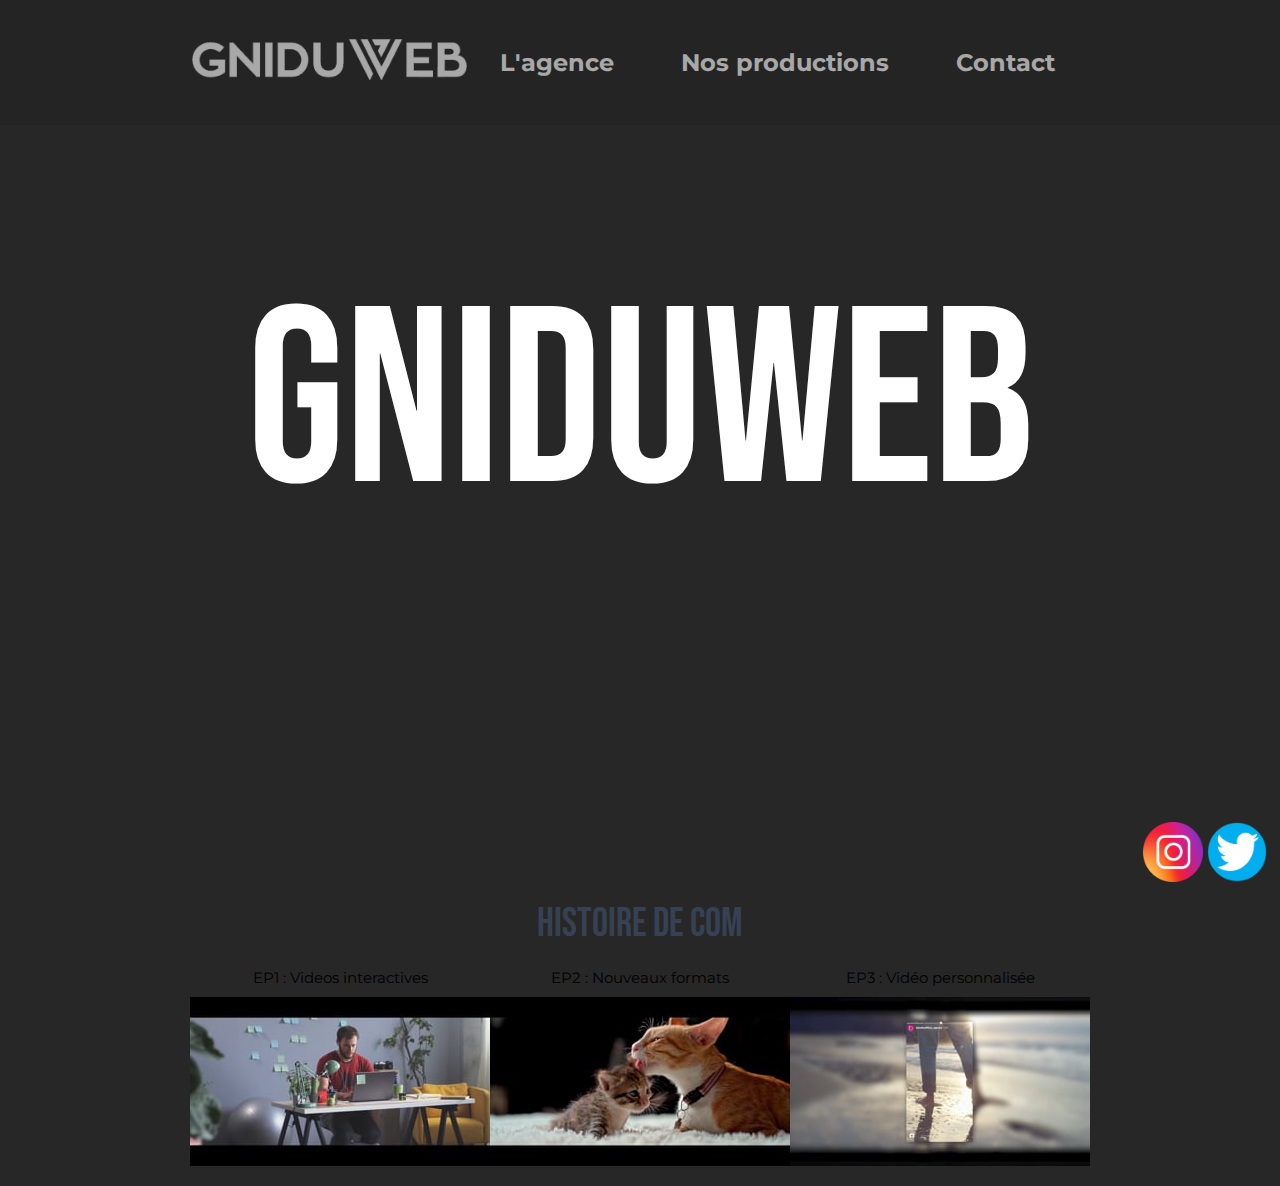
==== gniduweb/index.html @ 2ecb062d "Add files" ====
<!DOCTYPE html>
<html lang="fr">
<head>
	<title>Boite à films - version 1</title>
	<meta charset="utf-8">
	<link rel="stylesheet" href="./style.css" type="text/css" media="all">
	<meta name="viewport" content="width=device-width, initial-scale=1.0, shrink-to-fit=no">
	<link rel="preconnect" href="https://fonts.gstatic.com"> 
	<link href="https://fonts.googleapis.com/css2?family=Montserrat&display=swap" rel="stylesheet">
	<link href="https://fonts.googleapis.com/css2?family=Bebas+Neue&display=swap" rel="stylesheet">
</head>
<body>
	<header>
		<nav>
			<a href="#"><img src="./medias/imgs/logo.png" alt="Logo de la boite à films" /></a>
			<div >
				<a href="#">L'agence</a>
			    <a href="#">Nos productions</a>
				<a href="#">Contact</a>
			</div>
		</nav>
	</header>
	<div id="h2effet">
		<img id="twitter" src="./medias/imgs/twitter.png" alt="twitter" />
		<img id="insta" src="./medias/imgs/insta.webp" alt="instagram" />
		<h1 id="gniduweb">gniduweb</h1>
		<video id="intro" src="./medias/videos/video-intro.mp4" autoplay muted loop>
		</video>
	</div>
	<section>
		<h1>Histoire de com</h1>
		<div>
			<figure>
				<img src="./medias/imgs/real1.jpg" alt="real baf"/>
				<figcaption>
					<p>EP1 : Videos interactives</p>
				</figcaption>
			</figure>
			<figure>
				<img src="./medias/imgs/real2.jpg" alt="real baf"/>
				<figcaption>
					<p>EP2 : Nouveaux formats</p>
				</figcaption>
			</figure>
			<figure>
				<img src="./medias/imgs/real3.jpg" alt="real baf"/>
				<figcaption>
					<p>EP3 : Vidéo personnalisée</p>
				</figcaption>
			</figure>
			
		</div>
	</section>
	
	
</body>
</html>
---- gniduweb/style.css ----
html 
{	font-size:15px;
font-family:'Montserrat', sans-serif;
}
*
{	box-sizing:border-box;
	margin: 0px;
	
}
*::-webkit-scrollbar {
	display: none;
  }
header
{	background:#242424;
	opacity:0.6;
	height:125px;
	display:flex;
	justify-content: center;
	align-items: center;
	position:fixed;
	top:0px;
	left:0px;
	z-index :999 ;
	width:100%;
}
header > nav  img
{	
	width:275px;
	height:auto;
}

a
{	text-decoration:none;
	color:white;
	font-size: 1.6em;
	font-weight: bold;
}

header > nav{
	width:70%;
	display: flex;
}

nav > div { 
	display: flex;
	flex:1;
	justify-content: space-around;
	align-items: center;
}

body > div{
	height :100vh;
	background :transparent ;
	position :relative ;
	overflow :hidden
}


h1{
	text-align: center;
	font-weight: normal;
	font-family: 'bebas neue', sans-serif; 
	font-size: 40px;
	text-transform:capitalize;
	color: #364253;

}

section > div{
display: flex;
justify-content: center;
padding: 20px 20px;
}

figure{

display: flex;
flex-direction: column-reverse;
text-align: center;

}

video{ 
	min-width:100%;
	min-height:100%;
	object-fit: cover;
	position:absolute;
	top:50%;
	left:50%;
	transform:translateX(-50%) translateY(-50%);
	overflow:hidden;
	z-index: -213;
	
	}

figcaption{
	margin-bottom: 10px;
}


#gniduweb {
	margin-top: 20%;
	display: flex;
	justify-content: center;
	font-size:250px;
	color:white;
	
	transition: all 1s;
	animation: spawn 2s ease;
	}



@keyframes spawn {
	0% {
		opacity: 0%;
	}

	50% {
		opacity: 50%;
	}

	100% {
		opacity: 100%;
	}
}


#gniduweb:hover {
	transform: scale(1.1);
}

#insta {

	width: 60px;
	position: absolute;
	right: 6%;
	bottom:2%;
	transition:all 1s;
}

#insta:hover {transform:scale(1.2);

}




#twitter{
	width: 60px;
	position: absolute;
	right: 1%;
	bottom:2%;
	transition:all 1s;
}	

#twitter:hover {transform:scale(1.2);}


div > a:hover{transform:scale(1.05);}


div > a {transition:all 0.25s;}


body{background-color: rgb(39, 39, 39);}
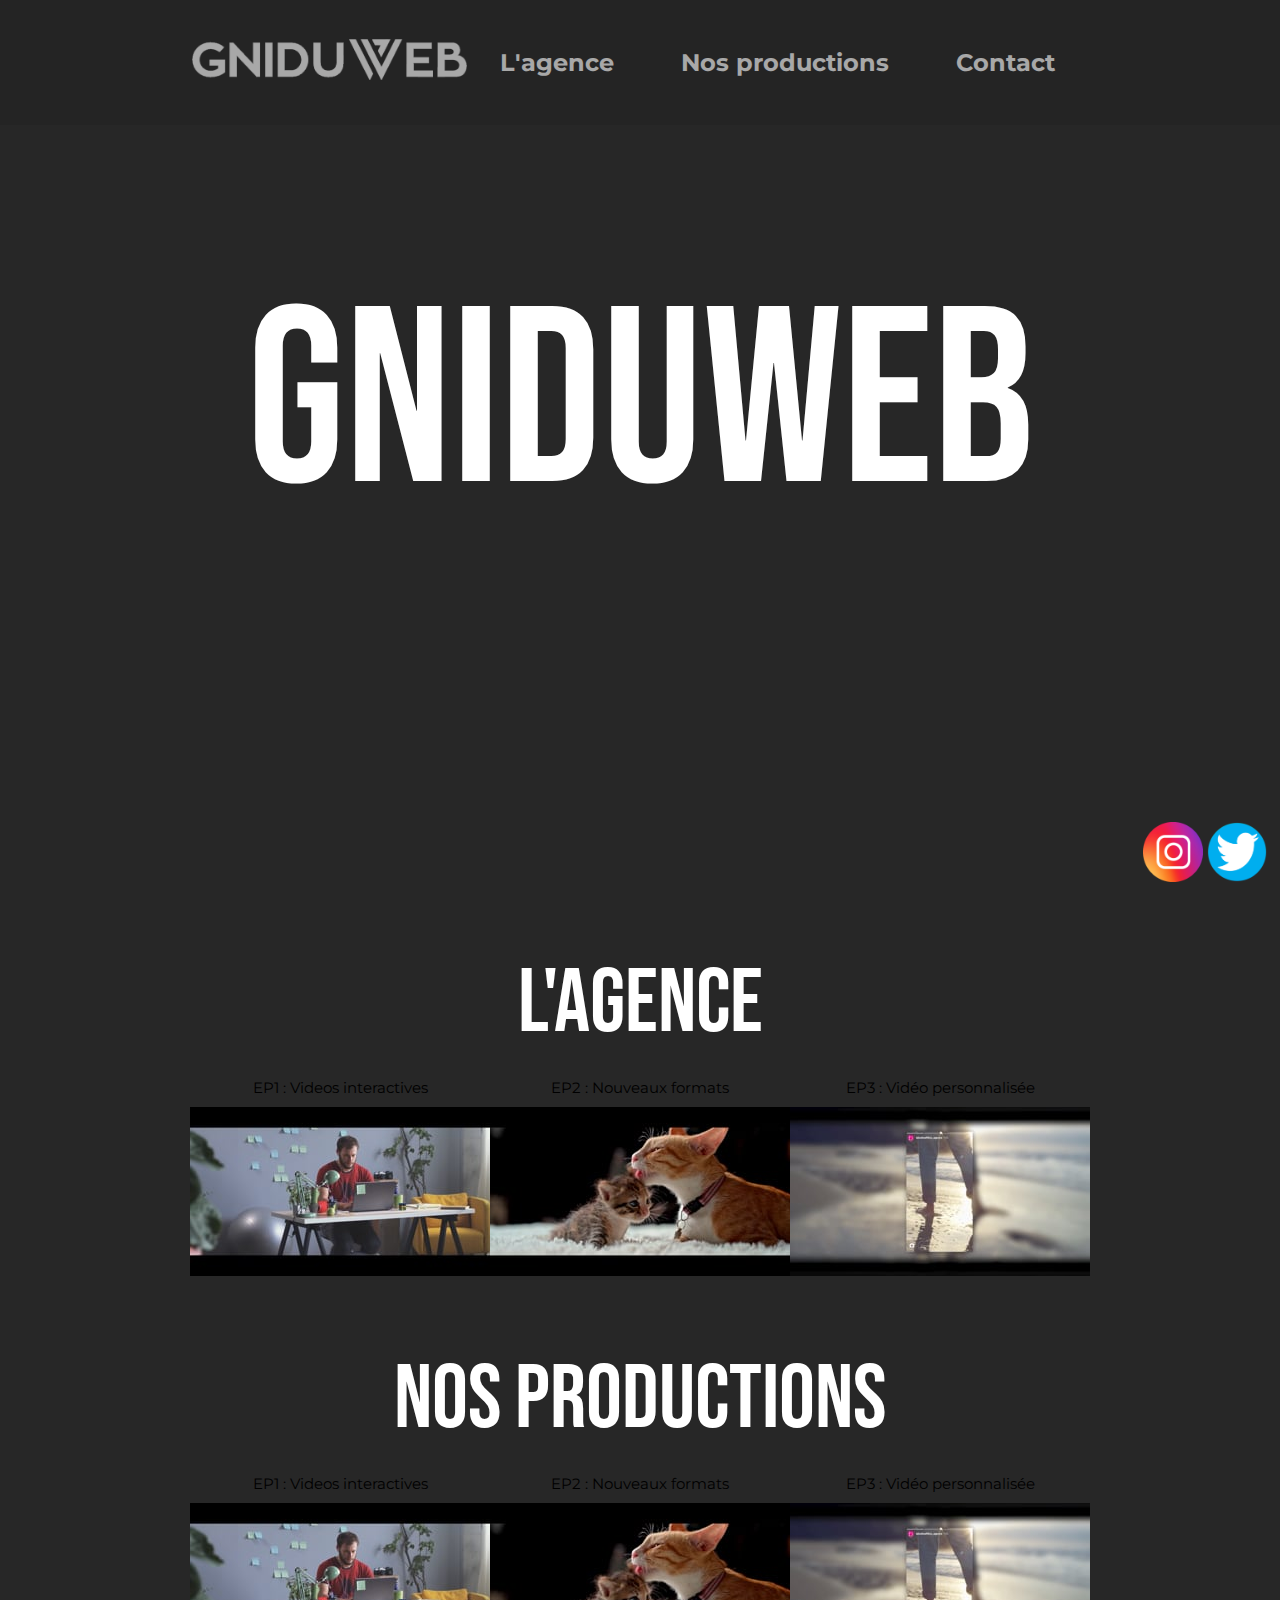
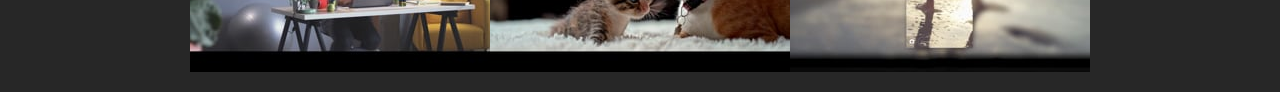
==== commit ff401874: "Update link" ====
--- a/gniduweb/index.html
+++ b/gniduweb/index.html
@@ -14,8 +14,8 @@
 		<nav>
 			<a href="#"><img src="./medias/imgs/logo.png" alt="Logo de la boite à films" /></a>
 			<div >
-				<a href="#">L'agence</a>
-			    <a href="#">Nos productions</a>
+				<a href="#agence">L'agence</a>
+			    <a href="#prod">Nos productions</a>
 				<a href="#">Contact</a>
 			</div>
 		</nav>
@@ -28,7 +28,31 @@
 		</video>
 	</div>
 	<section>
-		<h1>Histoire de com</h1>
+		<h1 id="agence">L'agence</h1>
+		<div>
+			<figure>
+				<img src="./medias/imgs/real1.jpg" alt="real baf"/>
+				<figcaption>
+					<p>EP1 : Videos interactives</p>
+				</figcaption>
+			</figure>
+			<figure>
+				<img src="./medias/imgs/real2.jpg" alt="real baf"/>
+				<figcaption>
+					<p>EP2 : Nouveaux formats</p>
+				</figcaption>
+			</figure>
+			<figure>
+				<img src="./medias/imgs/real3.jpg" alt="real baf"/>
+				<figcaption>
+					<p>EP3 : Vidéo personnalisée</p>
+				</figcaption>
+			</figure>
+			
+		</div>
+	</section>
+	<section>
+		<h1 id="prod">Nos productions</h1>
 		<div>
 			<figure>
 				<img src="./medias/imgs/real1.jpg" alt="real baf"/>
--- a/gniduweb/style.css
+++ b/gniduweb/style.css
@@ -163,4 +163,17 @@
 div > a {transition:all 0.25s;}
 
 
-body{background-color: rgb(39, 39, 39);}+body{background-color: rgb(39, 39, 39);}
+
+#agence{
+	color:white;
+margin-top:50px;
+font-size: 90px;
+}
+
+#prod{
+	color:white;
+margin-top:50px;
+font-size: 90px;
+}
+
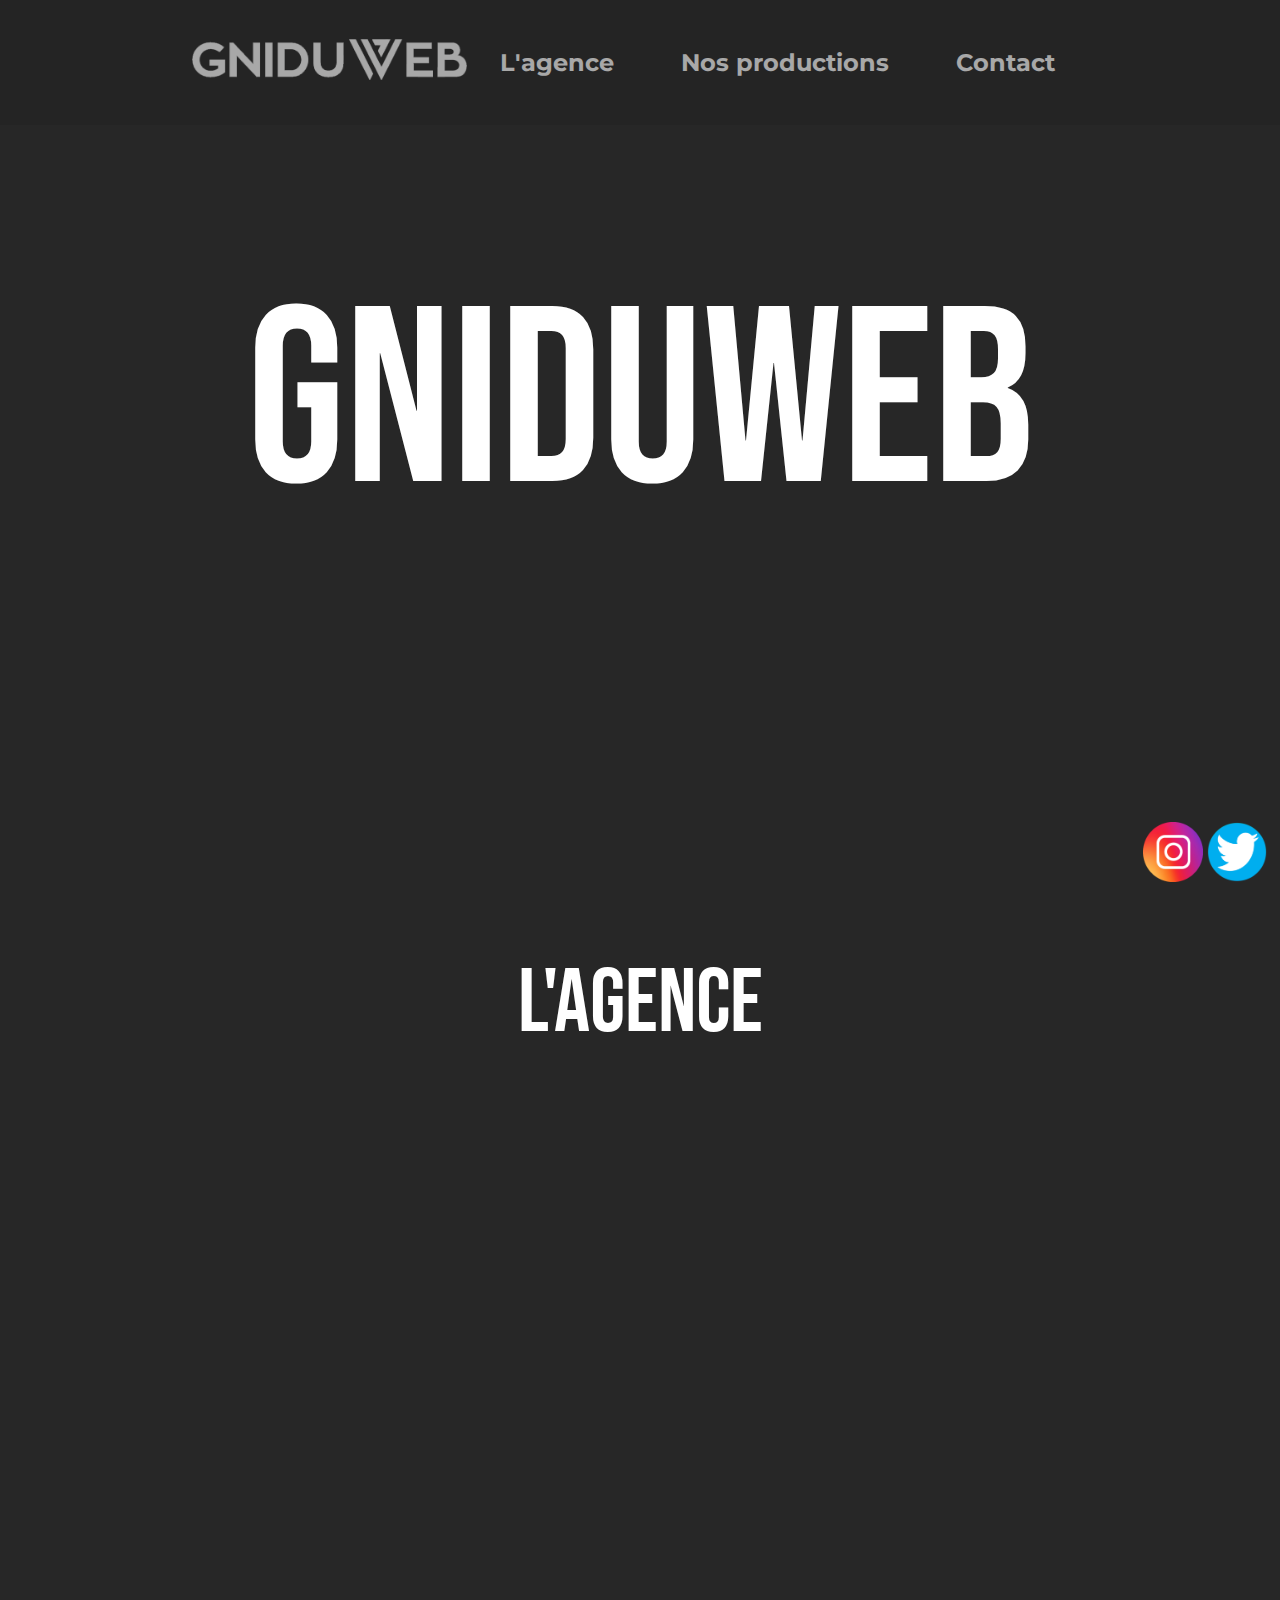
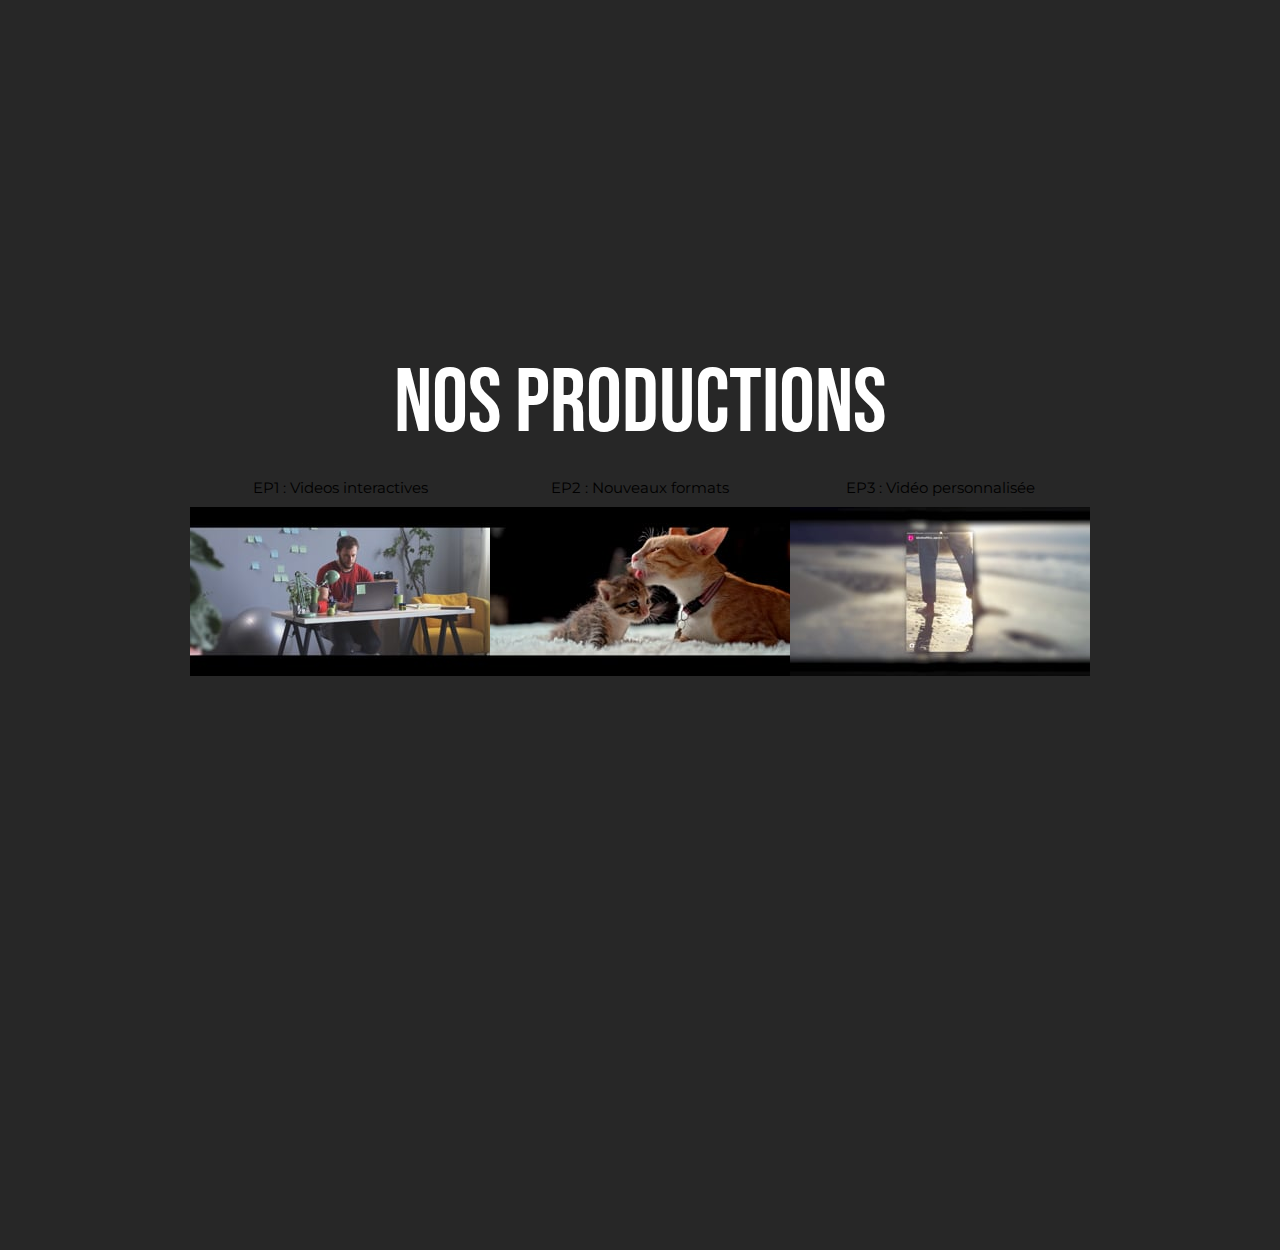
==== commit a99c11b2: "Update link" ====
--- a/gniduweb/index.html
+++ b/gniduweb/index.html
@@ -27,31 +27,14 @@
 		<video id="intro" src="./medias/videos/video-intro.mp4" autoplay muted loop>
 		</video>
 	</div>
-	<section>
+	<section class="agence">
 		<h1 id="agence">L'agence</h1>
 		<div>
-			<figure>
-				<img src="./medias/imgs/real1.jpg" alt="real baf"/>
-				<figcaption>
-					<p>EP1 : Videos interactives</p>
-				</figcaption>
-			</figure>
-			<figure>
-				<img src="./medias/imgs/real2.jpg" alt="real baf"/>
-				<figcaption>
-					<p>EP2 : Nouveaux formats</p>
-				</figcaption>
-			</figure>
-			<figure>
-				<img src="./medias/imgs/real3.jpg" alt="real baf"/>
-				<figcaption>
-					<p>EP3 : Vidéo personnalisée</p>
-				</figcaption>
-			</figure>
+			
 			
 		</div>
 	</section>
-	<section>
+	<section class="prod">
 		<h1 id="prod">Nos productions</h1>
 		<div>
 			<figure>
--- a/gniduweb/style.css
+++ b/gniduweb/style.css
@@ -173,7 +173,18 @@
 
 #prod{
 	color:white;
-margin-top:50px;
+margin-top:100px;
 font-size: 90px;
 }
 
+
+.agence{height:100vh;
+width:auto;}
+
+
+.prod{
+	height:100vh;
+	width:auto;
+
+}
+	
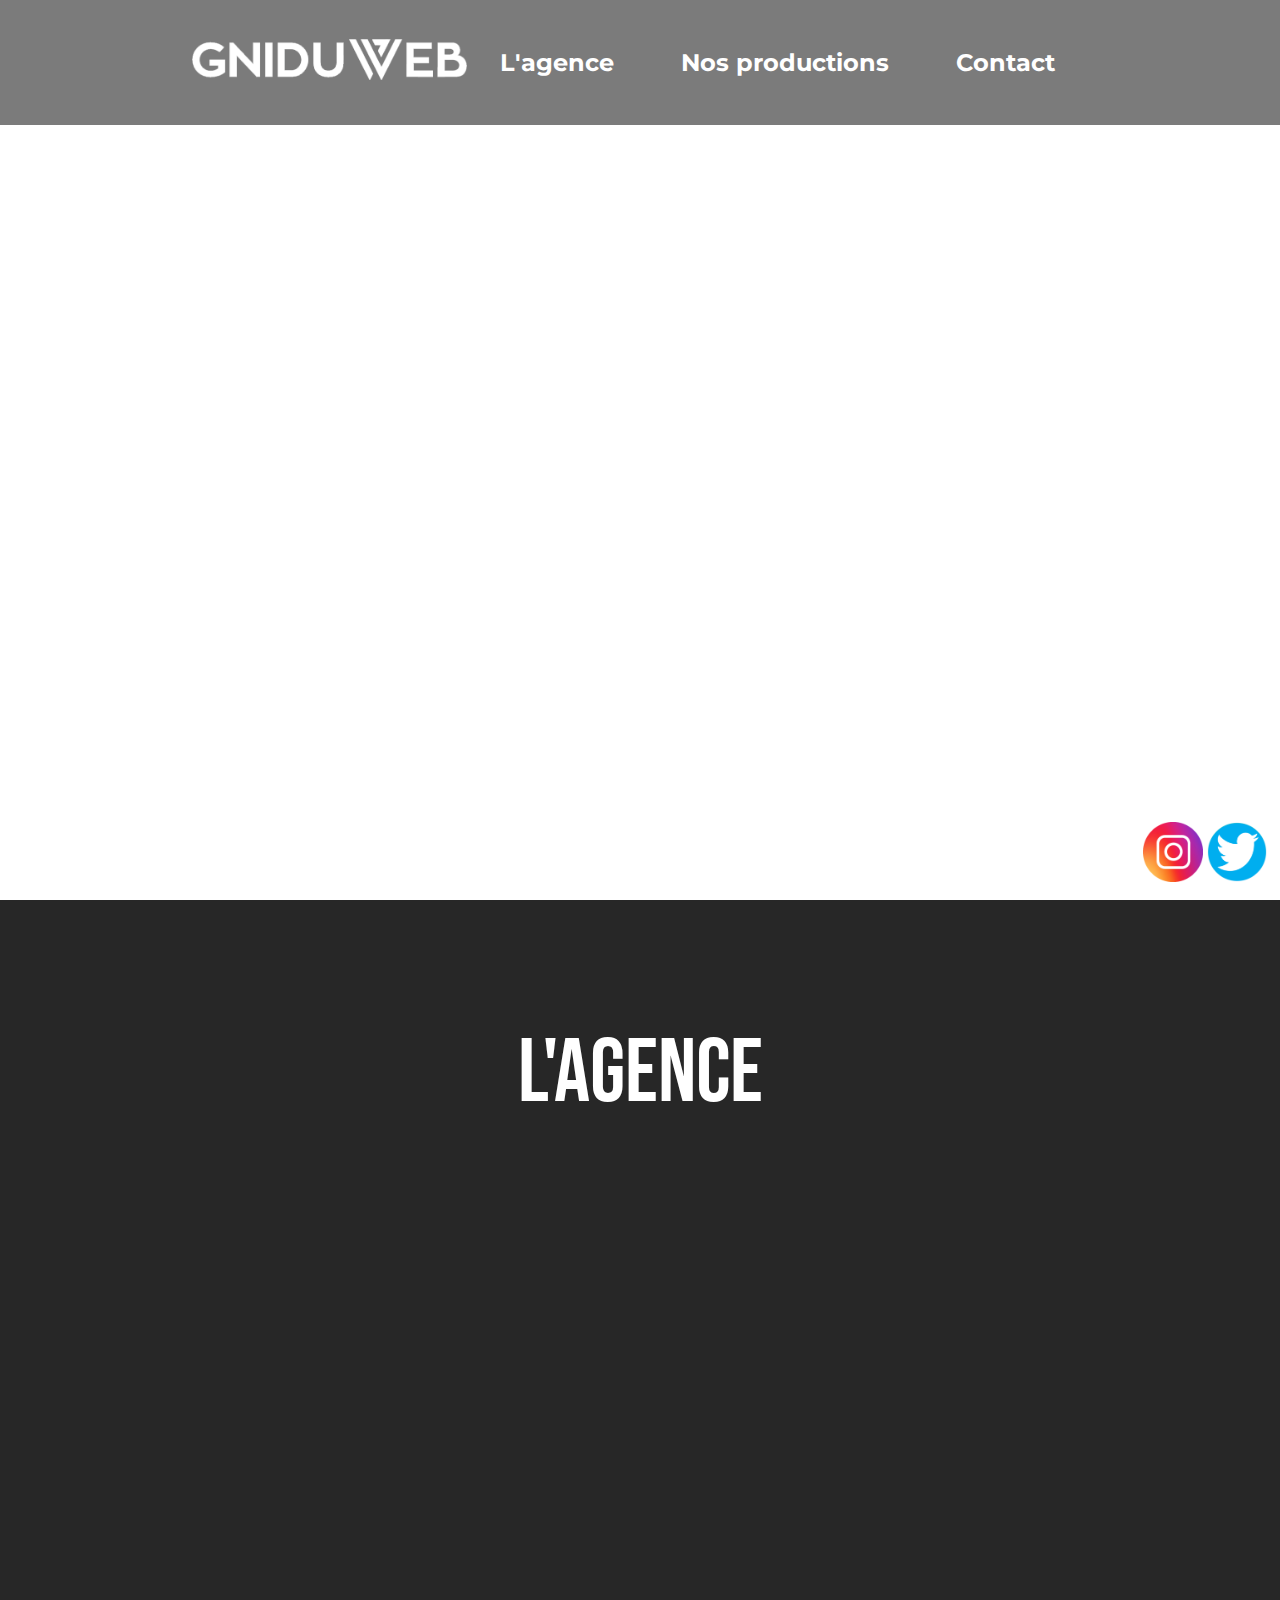
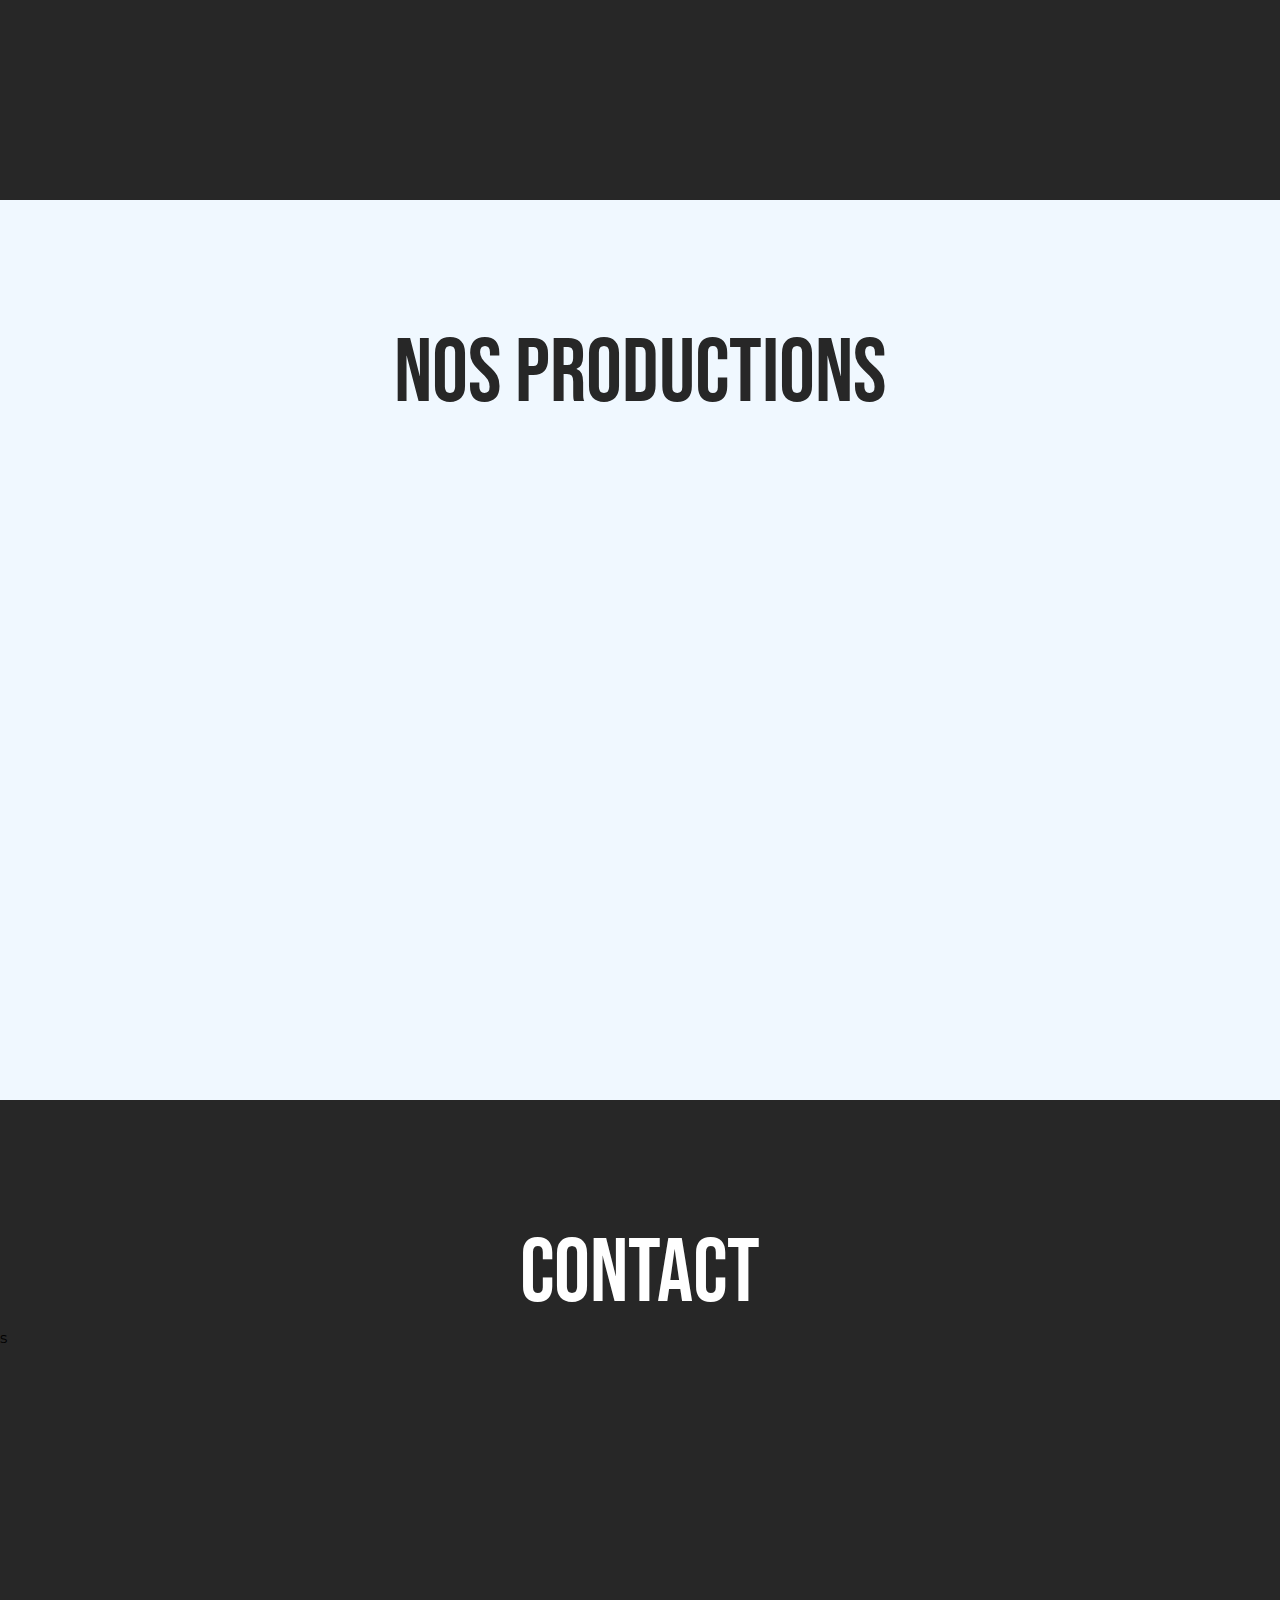
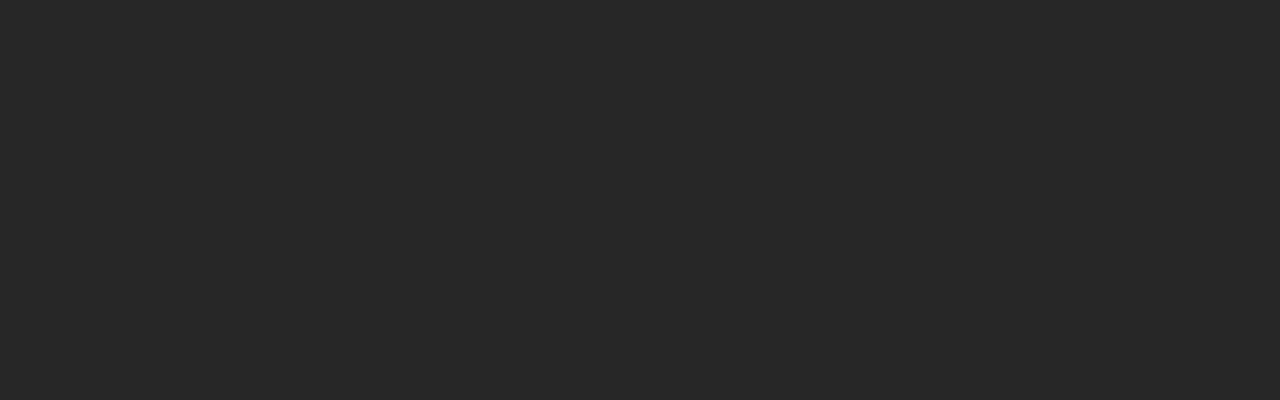
==== commit 1d3c17ac: "Update link" ====
--- a/gniduweb/index.html
+++ b/gniduweb/index.html
@@ -14,9 +14,9 @@
 		<nav>
 			<a href="#"><img src="./medias/imgs/logo.png" alt="Logo de la boite à films" /></a>
 			<div >
-				<a href="#agence">L'agence</a>
-			    <a href="#prod">Nos productions</a>
-				<a href="#">Contact</a>
+				<a href="#agenceDiv">L'agence</a>
+			    <a href="#prodDiv">Nos productions</a>
+				<a href="#contactDiv">Contact</a>
 			</div>
 		</nav>
 	</header>
@@ -27,38 +27,24 @@
 		<video id="intro" src="./medias/videos/video-intro.mp4" autoplay muted loop>
 		</video>
 	</div>
-	<section class="agence">
+	<div id="agenceDiv">
 		<h1 id="agence">L'agence</h1>
 		<div>
 			
 			
 		</div>
-	</section>
-	<section class="prod">
+	</div>
+	<div id="prodDiv">
 		<h1 id="prod">Nos productions</h1>
 		<div>
-			<figure>
-				<img src="./medias/imgs/real1.jpg" alt="real baf"/>
-				<figcaption>
-					<p>EP1 : Videos interactives</p>
-				</figcaption>
-			</figure>
-			<figure>
-				<img src="./medias/imgs/real2.jpg" alt="real baf"/>
-				<figcaption>
-					<p>EP2 : Nouveaux formats</p>
-				</figcaption>
-			</figure>
-			<figure>
-				<img src="./medias/imgs/real3.jpg" alt="real baf"/>
-				<figcaption>
-					<p>EP3 : Vidéo personnalisée</p>
-				</figcaption>
-			</figure>
-			
 		</div>
-	</section>
-	
+	</div>
+	<div id="contactDiv">
+		<h1 id="contact">Contact</h1>
+		<div></div>s
+	</div>
+
+
 	
 </body>
 </html>--- a/gniduweb/style.css
+++ b/gniduweb/style.css
@@ -163,28 +163,40 @@
 div > a {transition:all 0.25s;}
 
 
-body{background-color: rgb(39, 39, 39);}
-
 #agence{
 	color:white;
-margin-top:50px;
-font-size: 90px;
+	margin-top:120px;
+	font-size: 90px;
 }
 
 #prod{
-	color:white;
-margin-top:100px;
-font-size: 90px;
-}
-
-
-.agence{height:100vh;
-width:auto;}
-
-
-.prod{
+	color: rgb(39, 39, 39);
+	margin-top:120px;
+	font-size: 90px;
+}
+#contact {
+	color:white;
+	margin-top:120px;
+	font-size: 90px;
+}
+
+
+#agenceDiv{
 	height:100vh;
 	width:auto;
-
-}
-	
+	background-color: rgb(39, 39, 39);
+}
+
+
+#prodDiv{
+	height:100vh;
+	width:auto;
+	background-color: aliceblue;
+	
+}
+
+#contactDiv{
+	height:100vh;
+	width:auto;
+	background-color: rgb(39, 39, 39);
+}
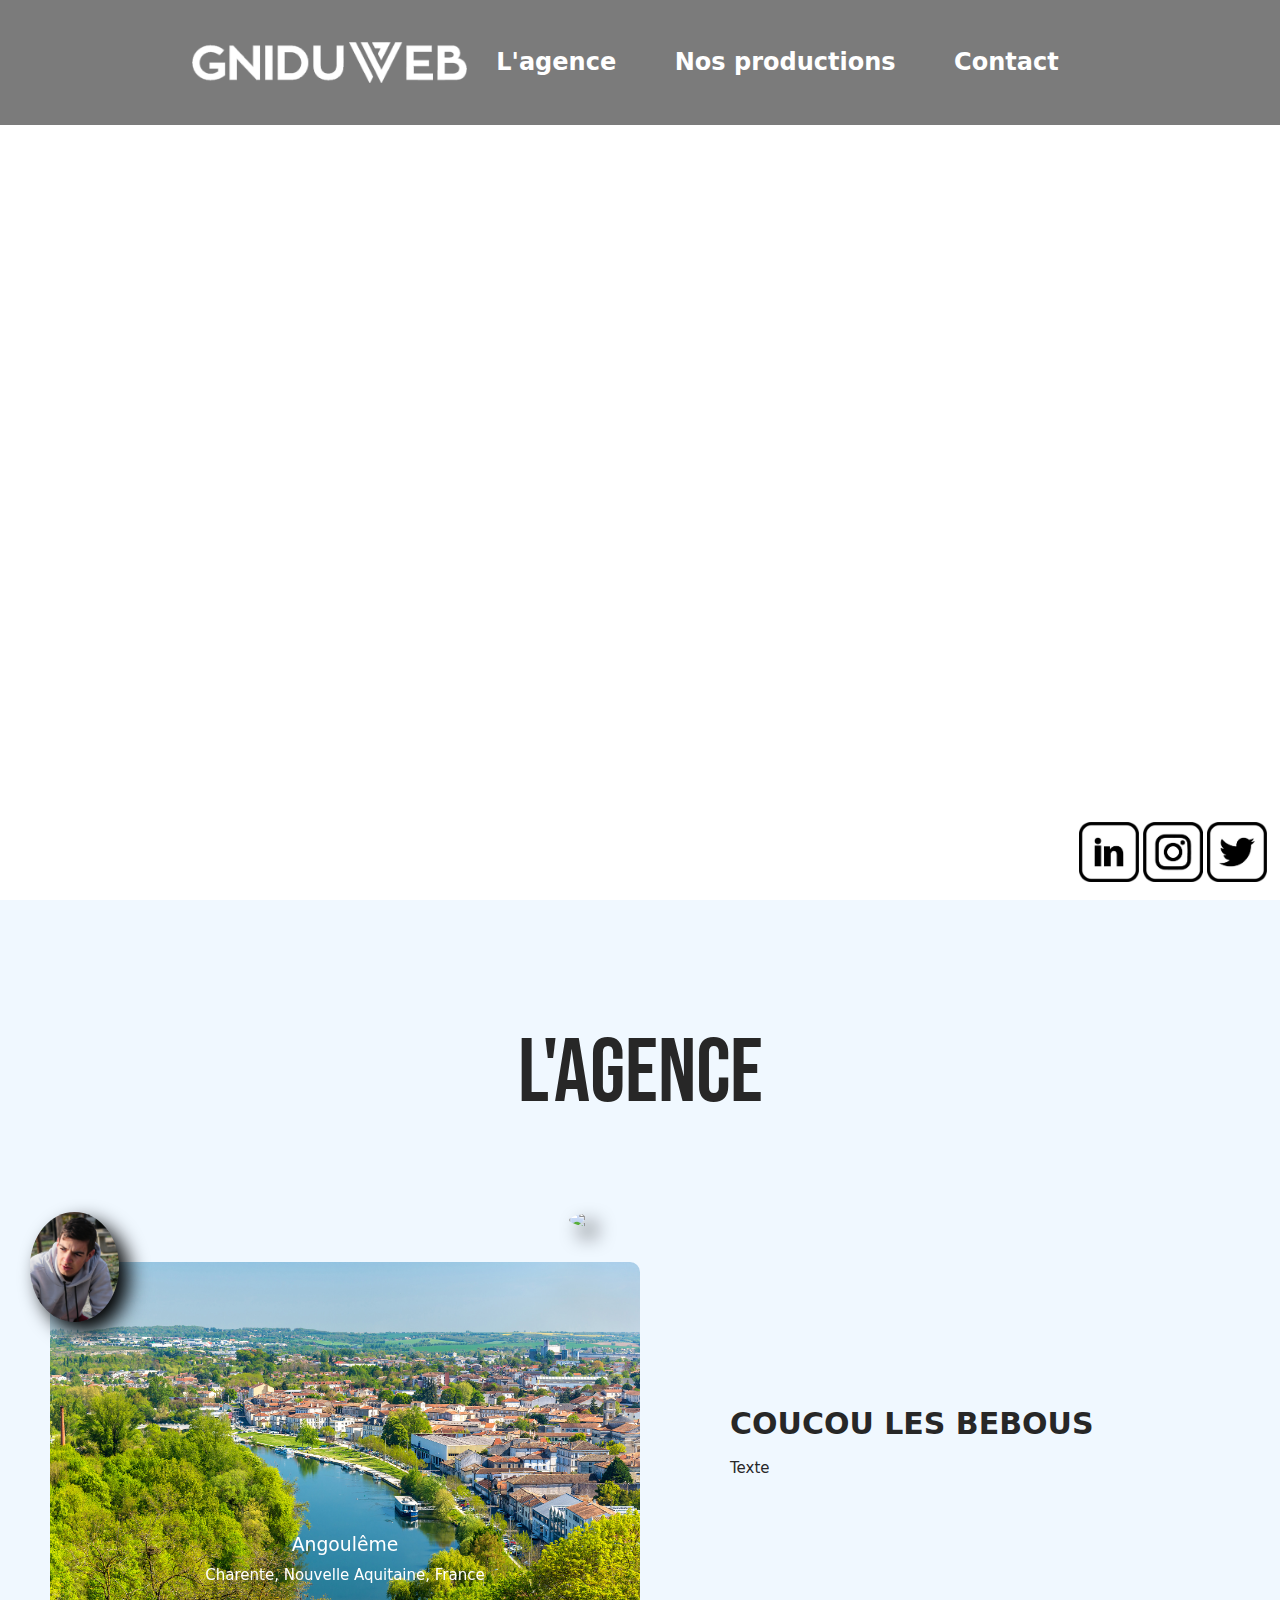
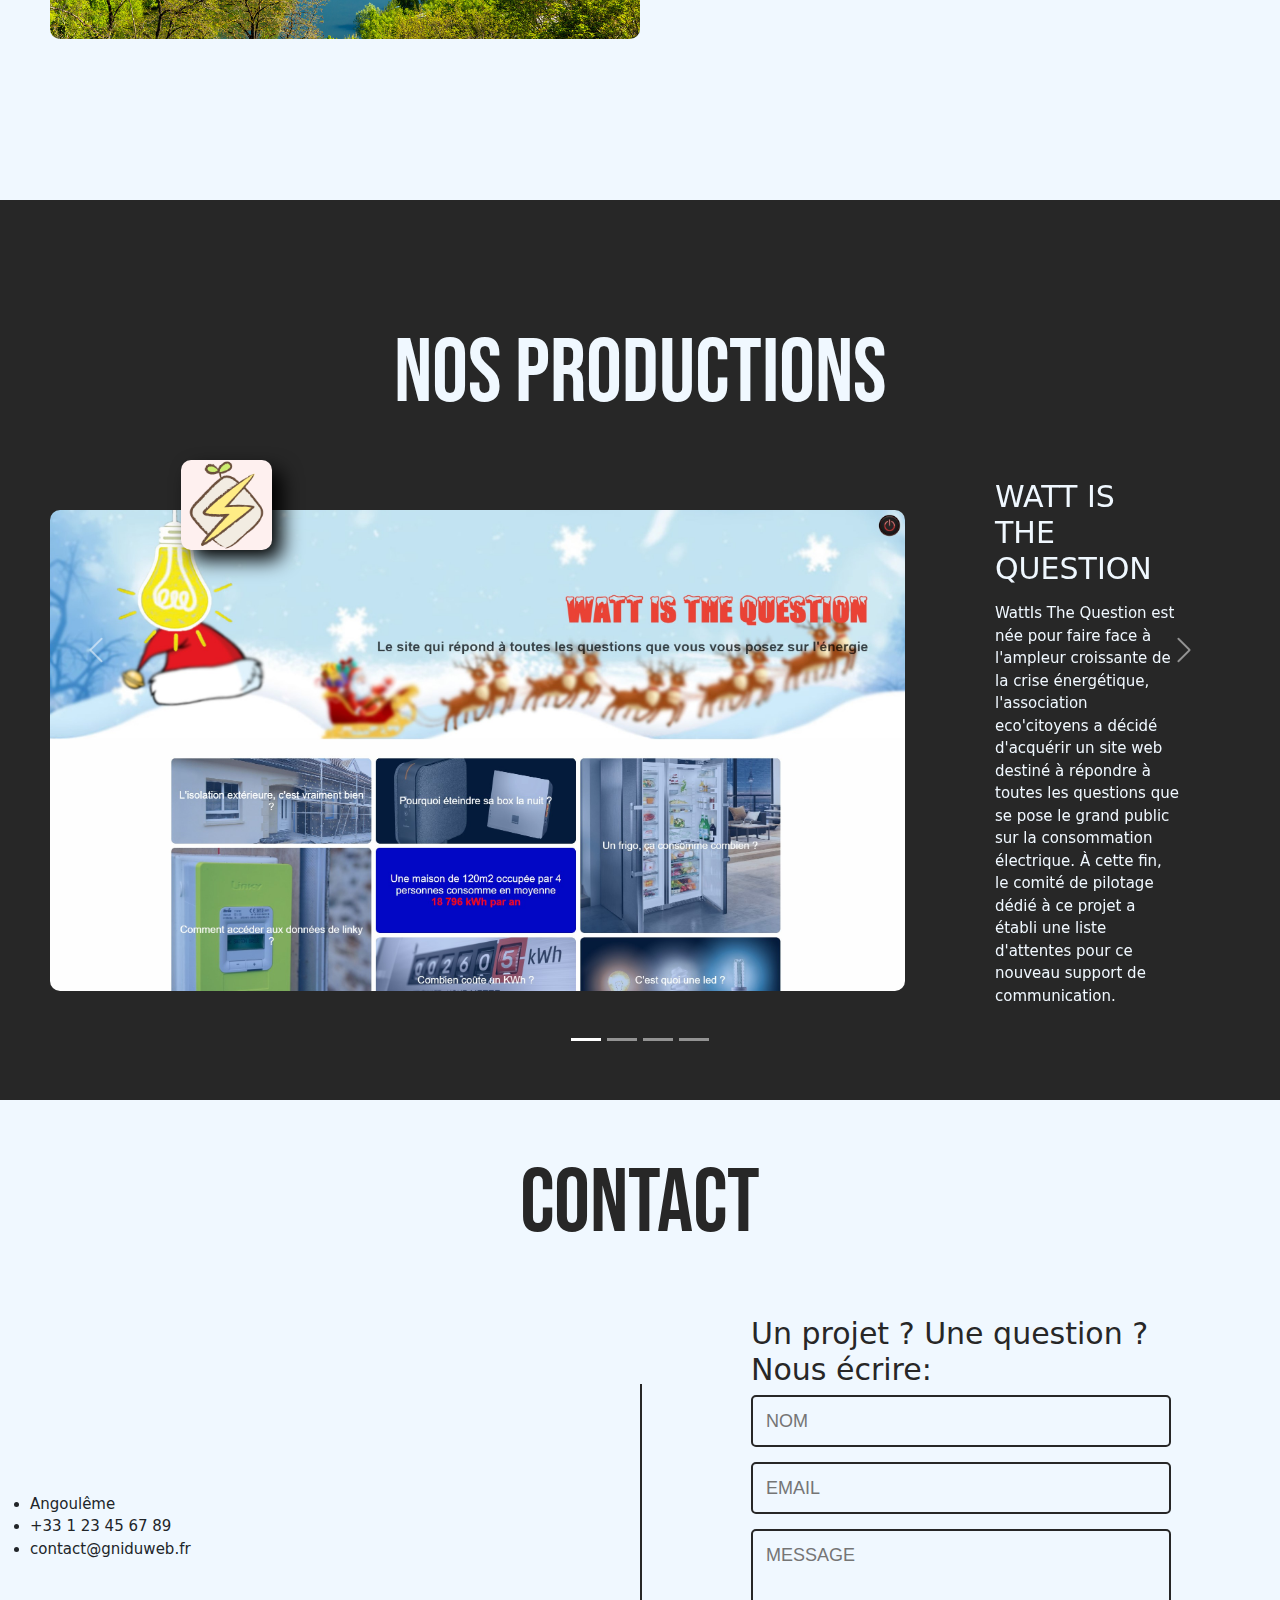
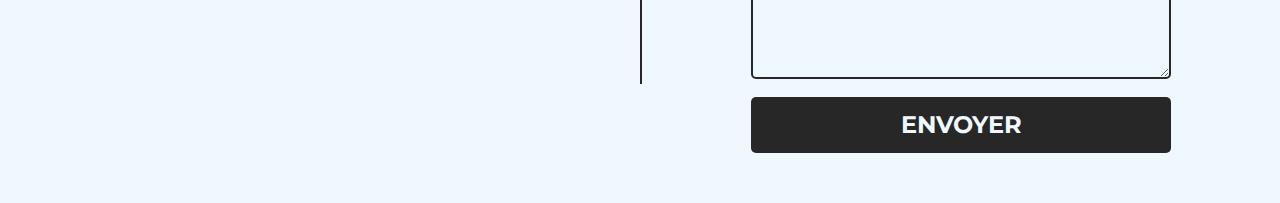
==== commit d371847e: "gniduweb" ====
--- a/gniduweb/index.html
+++ b/gniduweb/index.html
@@ -1,47 +1,167 @@
 <!DOCTYPE html>
 <html lang="fr">
 <head>
-	<title>Boite à films - version 1</title>
+	<title>GniDuWeb</title>
 	<meta charset="utf-8">
 	<link rel="stylesheet" href="./style.css" type="text/css" media="all">
 	<meta name="viewport" content="width=device-width, initial-scale=1.0, shrink-to-fit=no">
 	<link rel="preconnect" href="https://fonts.gstatic.com"> 
 	<link href="https://fonts.googleapis.com/css2?family=Montserrat&display=swap" rel="stylesheet">
 	<link href="https://fonts.googleapis.com/css2?family=Bebas+Neue&display=swap" rel="stylesheet">
+	<link rel="stylesheet" href="./../assets/bootstrap/css/bootstrap.min.css">
+	<script src="https://ajax.googleapis.com/ajax/libs/jquery/3.6.1/jquery.min.js"></script>
+  	<script src="./../assets/bootstrap/js/bootstrap.bundle.min.js"></script>
 </head>
 <body>
 	<header>
 		<nav>
 			<a href="#"><img src="./medias/imgs/logo.png" alt="Logo de la boite à films" /></a>
-			<div >
-				<a href="#agenceDiv">L'agence</a>
-			    <a href="#prodDiv">Nos productions</a>
-				<a href="#contactDiv">Contact</a>
+			<div>
+				<a href="#agenceDiv" class="menu">L'agence</a>
+			    <a href="#prodDiv" class="menu">Nos productions</a>
+				<a href="#contactDiv" class="menu">Contact</a>
 			</div>
 		</nav>
 	</header>
 	<div id="h2effet">
 		<img id="twitter" src="./medias/imgs/twitter.png" alt="twitter" />
-		<img id="insta" src="./medias/imgs/insta.webp" alt="instagram" />
+		<img id="insta" src="./medias/imgs/insta.png" alt="instagram" />
+		<img id="linkdn" src="./medias/imgs/linkdn.png" alt="Linkedin" />
 		<h1 id="gniduweb">gniduweb</h1>
 		<video id="intro" src="./medias/videos/video-intro.mp4" autoplay muted loop>
 		</video>
 	</div>
 	<div id="agenceDiv">
 		<h1 id="agence">L'agence</h1>
-		<div>
-			
-			
+		<div id="agence_pos">
+			<div id="agence_left">
+				<div id="carouselExampleSlidesOnly" class="carousel slide" data-bs-ride="carousel">
+					<img id="raph" class="rounded-circle" src="./medias/imgs/Raphaël.png">
+					<img id="noah" class="rounded-circle" src="./medias/imgs/noah.png">
+					<div class="carousel-inner">
+						
+					  <div class="carousel-item active">
+						<img src="./medias/imgs/angoulême.jpg" class="d-block w-100" alt="Photo d'Angouleme">
+						<div class="carousel-caption d-none d-md-block">
+							<h5>Angoulême</h5>
+							<p>Charente, Nouvelle Aquitaine, France</p>
+						</div>
+					  </div>
+					  <div class="carousel-item">
+						<img src="./medias/imgs/agence_inside.jpg" class="d-block w-100" alt="Intérieur de l'agence">
+						<div class="carousel-caption d-none d-md-block">
+							<h5>Break Room</h5>
+							<p>C'est ici que les meilleures idées sont imaginées.</p>
+						  </div>
+					  </div>
+					  <div class="carousel-item">
+						<img src="./medias/imgs/open_space.jpg" class="d-block w-100" alt="Open Space GniDuWeb">
+						<div class="carousel-caption d-none d-md-block">
+							<h5>Open Space</h5>
+							<p>C'est donc ici que les idées sont traduites en code</p>
+						  </div>
+					  </div>
+					</div>
+				  </div>
+			</div>
+			<div id="agence_right">
+				<h2 id="agence_title">COUCOU LES BEBOUS</h2>
+				<p>Texte</p>
+			</div>
 		</div>
 	</div>
 	<div id="prodDiv">
 		<h1 id="prod">Nos productions</h1>
 		<div>
+			<div id="carouselExampleIndicators" class="carousel slide" data-bs-ride="true">
+				<div class="carousel-indicators">
+				  <button type="button" data-bs-target="#carouselExampleIndicators" data-bs-slide-to="0" class="active" aria-current="true" aria-label="Slide 1"></button>
+				  <button type="button" data-bs-target="#carouselExampleIndicators" data-bs-slide-to="1" aria-label="Slide 2"></button>
+				  <button type="button" data-bs-target="#carouselExampleIndicators" data-bs-slide-to="2" aria-label="Slide 3"></button>
+				  <button type="button" data-bs-target="#carouselExampleIndicators" data-bs-slide-to="3" aria-label="Slide 4"></button>
+				</div>
+				<div class="carousel-inner">
+					<div class="carousel-item active">
+						<div class="carrous">
+						  <div class="exemple">
+							<img class="logos" src="./medias/imgs/witq_logo.png">
+							<a href="./../index.php" target="_blank"><img class="capture" src="./medias/imgs/witq_capt.jpg"></a>
+						  </div>
+						  <div class="exemple_texte">
+							  <h2 class="name">WATT IS THE QUESTION</h2>
+							  <p>WattIs The Question est née pour faire face à l'ampleur croissante de la crise énergétique, l'association eco'citoyens a décidé d'acquérir un site web destiné à répondre à toutes les questions que se pose le grand public sur la consommation électrique. À cette fin, le comité de pilotage dédié à ce projet a établi une liste d'attentes pour ce nouveau support de communication.</p>
+						  </div>
+						</div>
+				  </div>
+				  	<div class="carousel-item">
+						<div class="carrous">
+							<div class="exemple">
+								<img class="logos" src="./medias/imgs/Netflix-new-icon.png">
+								<img class="capture" src="./medias/imgs/net_capt.jpg">
+							</div>
+							<div class="exemple_texte">
+								<h2 class="name">NETFLIX</h2>
+								<p>Netflix est une entreprise multinationale américaine créée à Scotts Valley en 1997 par Reed Hastings et Marc Randolph appartenant au secteur d'activité des industries créatives. Elle est spécialisée dans la distribution et l'exploitation d'œuvres cinématographiques et télévisuelles par le biais d'une plateforme dédiée au service de vidéo à la demande. Son siège social se situe à Los Gatos en Californie.</p>
+							</div>
+				  		</div>
+					</div>
+					<div class="carousel-item">
+						<div class="carrous">
+					  		<div class="exemple">
+								<img class="logos" src="./medias/imgs/deezer-logo.jpg">
+						 		<img class="capture" src="./medias/imgs/deez_capt.jpg">
+					  		</div>
+					  		<div class="exemple_texte">
+						  		<h2 class="name">DEEZER</h2>
+						  		<p>Deezer est une plateforme française de distribution numérique dédiée à l'écoute de musique en streaming lancé en août 2007. Ce service permet l'écoute de musiques et podcasts, issus d'un catalogue négocié avec les labels regroupant plus de 90 millions de titres en 2022. Deezer éditorialise son contenu par l'établissement de playlists ainsi que son algorithme Flow, qui recommande de nouveaux morceaux selon les goûts musicaux de l’utilisateur.</p>
+					  		</div>
+						</div>
+					</div>
+
+					<div class="carousel-item">
+						<div class="carrous">
+					  		<div class="exemple">
+								<img class="logos" src="./medias/imgs/icloud_logo.png">
+						 		<img class="capture" src="./medias/imgs/icloud_capt.jpg">
+					  		</div>
+					  		<div class="exemple_texte">
+						  		<h2 class="name">ICLOUD</h2>
+						  		<p>iCloud vous aide à garder vos informations les plus importantes (comme vos photos, fichiers et sauvegardes) en toute sécurité, à jour et disponibles sur tous vos appareils. iCloud permet également de partager des photos, des fichiers, des notes et plus encore avec des membres de la famille et des amis. </br>iCloud comprend un compte de messagerie gratuit et 5 Go de stockage gratuit pour vos données. Pour plus de stockage et de fonctionnalités, vous pouvez mettre à niveau vers iCloud+</p>
+					  		</div>
+						</div>
+					</div>
+			  </div>
+				</div>
+				<button class="carousel-control-prev" type="button" data-bs-target="#carouselExampleIndicators" data-bs-slide="prev">
+				  <span class="carousel-control-prev-icon" aria-hidden="true"></span>
+				  <span class="visually-hidden">Previous</span>
+				</button>
+				<button class="carousel-control-next" type="button" data-bs-target="#carouselExampleIndicators" data-bs-slide="next">
+				  <span class="carousel-control-next-icon" aria-hidden="true"></span>
+				  <span class="visually-hidden">Next</span>
+				</button>
+			  </div>
 		</div>
 	</div>
 	<div id="contactDiv">
 		<h1 id="contact">Contact</h1>
-		<div></div>s
+		<div id="coucou">
+			<div id="nous">
+				<ul>
+					<li>Angoulême</li>
+					<li>+33 1 23 45 67 89</li>
+					<li>contact@gniduweb.fr</li>
+				</ul>
+			</div>
+			<div id="barre"></div>
+			<form>
+				<h2>Un projet ? Une question ? Nous écrire:</h2>
+				<input type="text" placeholder="NOM" class="contact_input">
+				<input type="mail" placeholder="EMAIL" class="contact_input">
+				<textarea placeholder="MESSAGE" class="contact_input"></textarea>
+				<input type="submit" value="ENVOYER"/>
+			</form>
+		</div>
 	</div>
 
 
--- a/gniduweb/style.css
+++ b/gniduweb/style.css
@@ -20,7 +20,7 @@
 	position:fixed;
 	top:0px;
 	left:0px;
-	z-index :999 ;
+	z-index :100000 ;
 	width:100%;
 }
 header > nav  img
@@ -29,7 +29,7 @@
 	height:auto;
 }
 
-a
+.menu
 {	text-decoration:none;
 	color:white;
 	font-size: 1.6em;
@@ -142,7 +142,15 @@
 #insta:hover {transform:scale(1.2);
 
 }
-
+#linkdn{
+	width: 60px;
+	position: absolute;
+	right: 11%;
+	bottom:2%;
+	transition:all 1s;
+}	
+
+#linkdn:hover {transform:scale(1.2);}
 
 
 
@@ -164,39 +172,201 @@
 
 
 #agence{
-	color:white;
-	margin-top:120px;
-	font-size: 90px;
-}
-
-#prod{
 	color: rgb(39, 39, 39);
 	margin-top:120px;
 	font-size: 90px;
 }
-#contact {
-	color:white;
+
+#prod{
+	color:aliceblue;
 	margin-top:120px;
 	font-size: 90px;
+}
+#contact {
+	color:rgb(39, 39, 39);
+	margin-top:50px;
+	font-size: 90px;
+
 }
 
 
 #agenceDiv{
 	height:100vh;
 	width:auto;
-	background-color: rgb(39, 39, 39);
+	background-color: aliceblue;
+	
 }
 
 
 #prodDiv{
 	height:100vh;
 	width:auto;
-	background-color: aliceblue;
+	background-color: rgb(39, 39, 39);
 	
 }
 
 #contactDiv{
-	height:100vh;
-	width:auto;
+	background-color: aliceblue;;
+	height: auto;
+	
+}
+#coucou{
+	display: flex;
+	align-items: center;
+
+}
+form { 
+	max-width:420px; 
+	margin:50px auto; 
+}
+.contact_input{
+	color:rgb(39, 39, 39);
+	font-family: Helvetica, Arial, sans-serif;
+	font-weight:500;
+	font-size: 18px;
+	border-radius: 5px;
+	line-height: 22px;
+	background-color: transparent;
+	border:2px solid rgb(39, 39, 39);
+	transition: all 0.3s;
+	padding: 13px;
+	margin-bottom: 15px;
+	width:100%;
+	box-sizing: border-box;
+	outline:0;
+}
+#nous{
+	width:50%;
+	height: auto;
+}
+#barre{
 	background-color: rgb(39, 39, 39);
-}
+	width: 2px;
+	height: 300px;
+}
+textarea {
+	height: 150px;
+	line-height: 150%;
+	resize:vertical;
+  }
+  [type="submit"] {
+	font-family: 'Montserrat', Arial, Helvetica, sans-serif;
+	width: 100%;
+	background:rgb(39, 39, 39);
+	border-radius:5px;
+	border:0;
+	cursor:pointer;
+	color:aliceblue;
+	font-size:24px;
+	padding-top:10px;
+	padding-bottom:10px;
+	transition: all 0.3s;
+	margin-top:-4px;
+	font-weight:700;
+  }
+  [type="submit"]:hover { background:rgb(98, 98, 98); }
+  h2{
+	color: rgb(39, 39, 39);
+	margin-bottom:15px;
+	font-size: 20px;
+  }
+  .name{
+	color: aliceblue;;
+	margin-bottom:15px;
+	font-size: 2em;
+  }
+  .carrous{
+	width: auto;
+	height: 70vh;
+	display: flex;
+	flex-direction: row;
+	align-items: center;
+  }
+  .exemple{
+	height: auto;
+	position: relative;
+  }
+  .capture{
+	width: 95vh;
+	height: auto;
+	margin-left: 50px;
+	border-radius: 10px;
+	z-index: -1000;
+}
+  .exemple_texte{
+	color:aliceblue;
+	margin-left: 10vh;
+	text-align: start;
+	padding-right: 100px;
+  }
+.logos{
+	position: absolute;
+	width: 10%;
+	top: -50px;
+	left: 20%;
+	height: auto;
+	border-radius: 10px;
+	filter: drop-shadow(10px 10px 10px black);
+	z-index: 1000;
+	transition: all 1s;
+}
+.logos:hover{
+	transform: scale(1.1);
+}
+#carouselExampleSlidesOnly{
+	margin-left: 50px;
+	border-radius: 10px;
+}
+#carouselExampleSlidesOnly img{
+	border-radius: 10px;
+}
+#agence_pos{
+	width: auto;
+	height: 70vh;
+	display: flex;
+	flex-direction: row;
+	align-items: center;
+	position: relative;
+}
+#agence_left{
+	width: 50%;
+}
+
+#agence_title{
+	color: rgb(39, 39, 39);
+	margin-bottom:15px;
+	font-size: 2em;
+	font-weight: bold;
+}
+#agence_right{
+	color:rgb(39, 39, 39);
+	margin-left: 10vh;
+	text-align: start;
+	padding-right: 100px;
+}
+#raph{
+	position: absolute;
+	width: 15%;
+	top: -50px;
+	left: -20px;
+	height: auto;
+	filter: drop-shadow(10px 10px 10px black);
+	z-index: 1000;
+	transition: all 1s;
+}
+#raph:hover{
+	transform: scale(1.1);
+}
+#noah{
+	position: absolute;
+	width: 15%;
+	top: -50px;
+	left: 88%;
+	height: auto;
+	filter: drop-shadow(10px 10px 10px black);
+	z-index: 1000;
+	transition: all 1s;
+}
+#noah:hover{
+	transform: scale(1.1);
+}